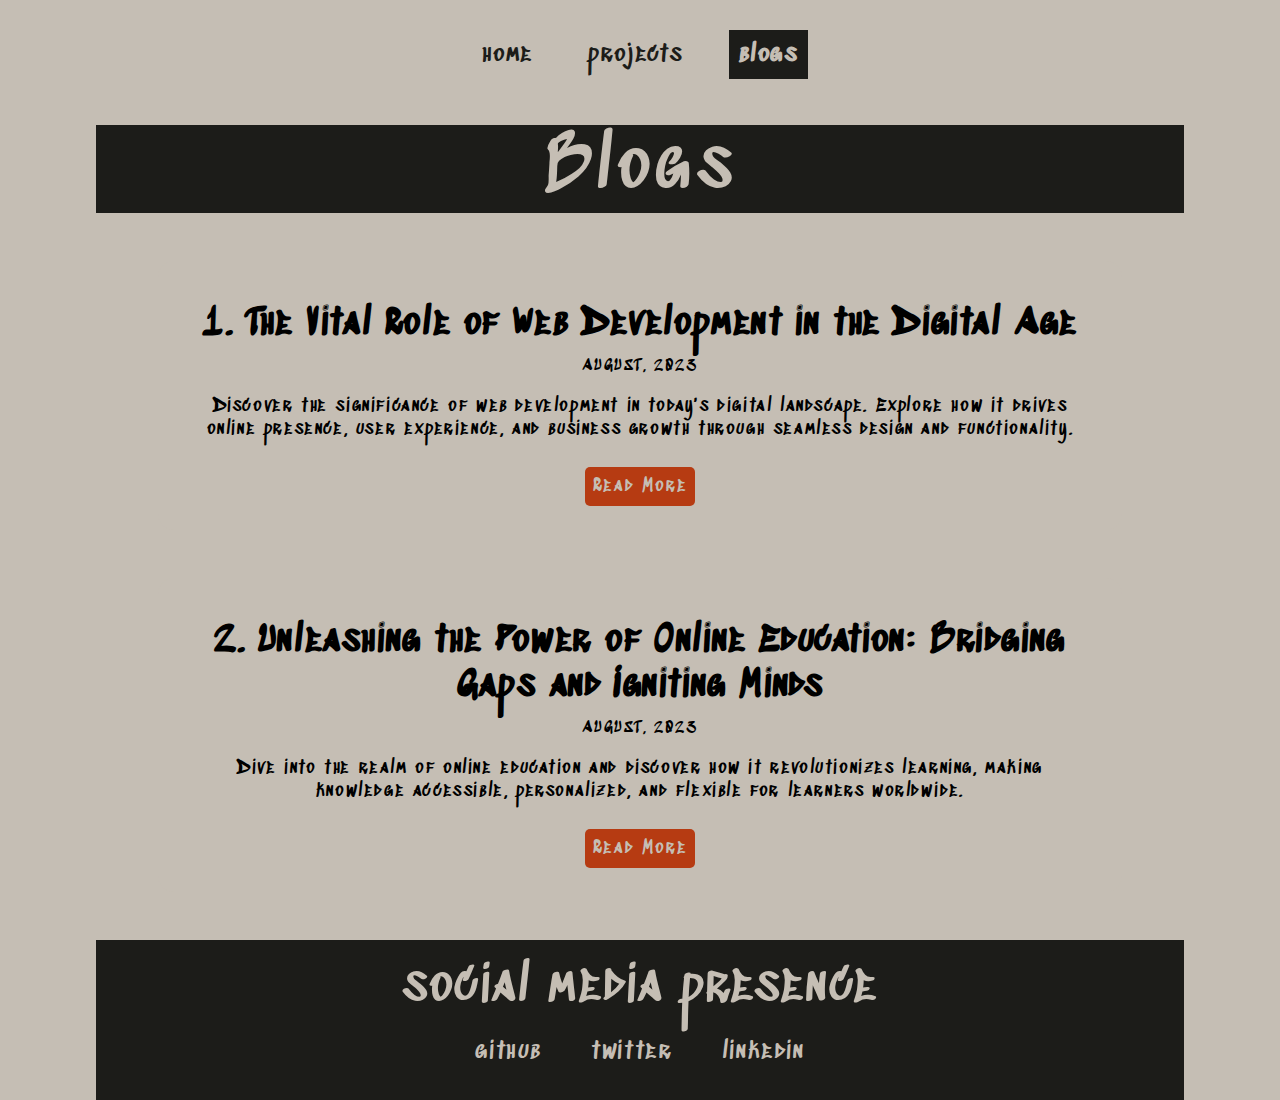
==== blogs.html @ 64159e1b "complete update" ====
<!DOCTYPE html>
<html lang="en">
<head>
    <meta charset="UTF-8">
    <meta name="viewport" content="width=device-width, initial-scale=1.0">
    <link rel="stylesheet" href="style.css"> 
    <title>gowtham-neog-portfolio</title>
</head>
<body>
    <!-- this is navigation code  -->
    <nav class="navigation">
        
        <ul class=" list-non-bullet nav-pills ">                   
            
        <li class="list-item-inline ">
                <a class="link " href="index.html">home</a>
            </li>
           
            
        <li class="list-item-inline">
                 <a class="link " href="projects.html">projects</a>
                </li>
                
            <li class="list-item-inline">
                <a class="link linkactive" href="blogs.html">blogs</a>
            </li>
        </ul>
    </nav>


    <header class="hero">
    <h1 class="hero-heading" >Blogs </h1>
    
    </header>


    <ul class="list-non-bullet">
        <li>
          <article class="showcase-list container flued-container">
            <h1> 1. The Vital Role of Web Development in the Digital Age</h1>
            <small>AUGUST, 2023</small>
            <p>
              Discover the significance of web development in today's digital 
              landscape. Explore how it drives online presence, user experience,
               and business growth through seamless design and functionality.
            </p>
  
            <a class="link primary-color" href="web-blog.html">Read More</a>
          </article>
        </li>
  
        <li>
          <article class="showcase-list container flued-container">
            <h1>2.  Unleashing the Power of Online Education: Bridging Gaps and Igniting Minds</h1>
            <small>AUGUST, 2023</small>
            <p>
              Dive into the realm of online education and discover how it revolutionizes learning,
               making knowledge accessible, personalized, and flexible for learners worldwide.
            </p>
  
            <a
              class="link primary-color"
              href="onledu.html"
              >Read More</a
            >
          </article>
        </li>
      </ul>



      <!-- footer -->

      <footer class="footer">
        <div id="footer-hedder"> social media presence</div>
        <ul class="list-non-bullet social-links">
           <li class="list-item-inline">
                <a class="link" href="https://github.com/Gowtham00007/Gowtham-personal-portfolio">github</a>
            </li>
            <li class="list-item-inline">
                <a class="link" href="https://twitter.com/Gowtham03071999?t=CnFNtrjwk3cBhGnWhlrLpw&s=08">twitter</a>
            </li>
            <li class="list-item-inline">
                <a class="link" href="www.linkedin.com/in/gowtham-s-a37914234">linkedin</a>
            </li>
        </ul>
            </footer>
</body>
</html>
---- style.css ----
@import url('https://fonts.googleapis.com/css2?family=Sedgwick+Ave+Display&display=swap');
:root{
   --primery-color:#C5BEB4;
   --secandary-color:#1C1C19;
   --third-color:#C37858;
}

body{
    background-color:var(--primery-color);
    font-family: 'Sedgwick Ave Display', cursive;
    font-size: large;
    letter-spacing: 0.1rem;
    margin: 0px auto;
    max-width: 85%;
    width: 100%;

}

hr {
    margin: 2rem 0rem;
}
/* spaces  */

.margin-md{
    margin: 2rem;
}
/* container */

.flued-container{
    padding: 0rem 1rem;
}

.container{
    max-width :900px;
    width: 100%;
    margin: auto;
}


/* links */
.link{
    box-sizing: border-box;
    text-decoration: none;
    padding: 0.6rem;
}

  .primary-color{
    text-decoration: none;
    background-color:#B63B12;
    color: #C5BEB4;
    font-weight: 100;
    font-size: 18px;
    padding: 0.5rem;
    border-radius: 5px;
    margin: 1.5rem;
  }
  
  .secondary-color{
    text-decoration: none;
    background-color: #014737;
    color: #C5BEB4;
    font-weight: 100;
    font-size: 18px;
    padding: 0.5rem;
    border-radius: 5px;
  }




/* BEM naming conventions for css */

/* listes  */
.list-non-bullet {
    list-style: none;
    padding-inline-start: 0px;
}
.list-item-inline{
    display: inline;
    padding-inline-start: 0px;
    padding: 0rem 0.3rem;
}

/* navigation  */


.navigation {
    background-color: var(--primery-color);
    padding: 1rem ;


}


.navigation .link {
    font-size: x-large;
    color: var(--secandary-color);
    margin: 0.5rem;
}
.navigation  .nav-pills{
    text-align: center;
    font-size: x-large;
    padding-inline-start: 0px;
  
}
.navigation .linkactive {
    font-weight: bold;
    background-color:var(--secandary-color);
    color:var(--primery-color);
}
/* hedder  */
.hero{
    padding: 0rem;
    padding-top: 1rem;
}
.hero .hero-img {
    max-width: 50%;
    max-width: 150px;
    margin: auto;
    display: block;
    padding: 1rem;  
    border-radius: 10rem;
    border: 5px solid var(--secandary-color);
}
.hero .hero-heading{
  margin-top: 0rem;
  margin-bottom: 0.5rem;
  font-size: 70px;
  letter-spacing: 5px;
  font-weight: 100;
  background-color:var(--secandary-color);
  color: #C5BEB4;
  line-height: auto;
  text-align: center;
}


.hero .hero-heading2{
  text-align:center ;
  padding-top: 1rem;
  color: var(--secandary-color);
  
}



/* section  */
.section{
    margin: 1rem 0;
    padding: 1rem;
    border-radius: 1rem;
     text-align: center; 
}

.section h1 ,p {
    text-align: center;
    
}
.section-two {
    border-radius: 1rem;
    background-color: var(--primery-color);
}
/* footer   */
.footer{
   
    text-align:center ;
    padding-top: 1rem;
    color: var(--primery-color);
    background-color: var(--secandary-color);
    padding: 1rem;
} 
.footer .link {
    font-size: x-large;
    padding: 1rem;
    color:var(--primery-color);
 }
 #footer-hedder {
    font-size: 50px;
} 
.footer ul{
    padding-inline-start: 0px;
}

/** projects **/
.showcase-list {
background-color: var(--primery-color);
    padding: 2rem;
    border-radius: 1rem;
    text-align: center;
    margin: 3rem auto;
  }

  .showcase-list2 {
    background-color:#C37858;
        padding: 2rem;
        border-radius: 1rem;
        text-align: center;
        margin: 3rem auto;
      }


  .showcase-list h1 {
    margin: 0.5rem;
  }
  
  .showcase-list p {
    padding-bottom: 1rem;
  }

/* bloges  */

.showcase-blog {
    padding-bottom: 6rem;
  }
  
  @media (max-width: 900px) {
    body {
      max-width: 95%;
      width: 100%;
    }
  
    .list-item-inline {
      display: inline;
      padding: 0rem;
    }
  
    .flued-container {
      width: auto;
    }
  
    .primery-link{
      display: block;
    }
  }

.spacol .h1 span ,.h2 ,span {
    color: darkgreen;
    
    
}
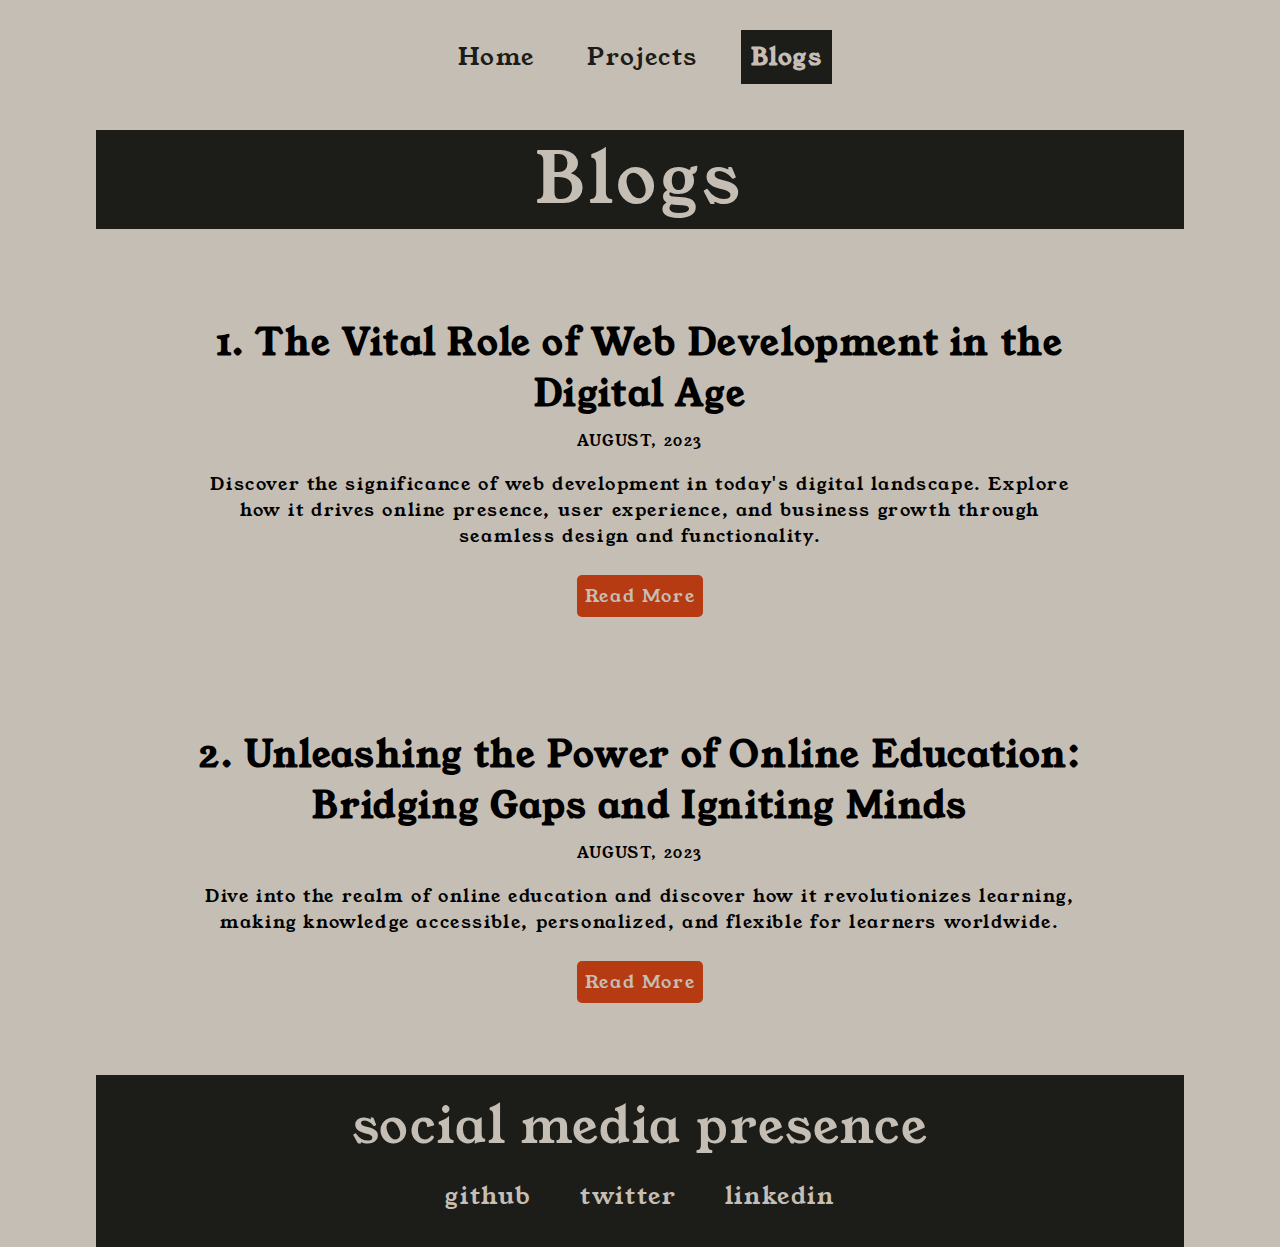
==== commit f1686baf: "update" ====
--- a/blogs.html
+++ b/blogs.html
@@ -4,7 +4,7 @@
     <meta charset="UTF-8">
     <meta name="viewport" content="width=device-width, initial-scale=1.0">
     <link rel="stylesheet" href="style.css"> 
-    <title>gowtham-neog-portfolio</title>
+    <title>gowtham-blogs-portfolio-page</title>
 </head>
 <body>
     <!-- this is navigation code  -->
@@ -13,16 +13,16 @@
         <ul class=" list-non-bullet nav-pills ">                   
             
         <li class="list-item-inline ">
-                <a class="link " href="index.html">home</a>
+                <a class="link " href="index.html">Home</a>
             </li>
            
             
         <li class="list-item-inline">
-                 <a class="link " href="projects.html">projects</a>
+                 <a class="link " href="projects.html">Projects</a>
                 </li>
                 
             <li class="list-item-inline">
-                <a class="link linkactive" href="blogs.html">blogs</a>
+                <a class="link linkactive" href="blogs.html">Blogs</a>
             </li>
         </ul>
     </nav>
@@ -75,13 +75,13 @@
         <div id="footer-hedder"> social media presence</div>
         <ul class="list-non-bullet social-links">
            <li class="list-item-inline">
-                <a class="link" href="https://github.com/Gowtham00007/Gowtham-personal-portfolio">github</a>
+                <a class="link" href="https://github.com/Gowtham00007">github</a>
             </li>
             <li class="list-item-inline">
-                <a class="link" href="https://twitter.com/Gowtham03071999?t=CnFNtrjwk3cBhGnWhlrLpw&s=08">twitter</a>
+                <a class="link" href="https://twitter.com/Gowtham03071999">twitter</a>
             </li>
             <li class="list-item-inline">
-                <a class="link" href="www.linkedin.com/in/gowtham-s-a37914234">linkedin</a>
+                <a class="link" href="https://www.linkedin.com/in/gowtham-s-a37914234">linkedin</a>
             </li>
         </ul>
             </footer>
--- a/style.css
+++ b/style.css
@@ -1,4 +1,5 @@
-@import url('https://fonts.googleapis.com/css2?family=Sedgwick+Ave+Display&display=swap');
+/* @import url('https://fonts.googleapis.com/css2?family=Sedgwick+Ave+Display&display=swap'); */
+@import url('https://fonts.googleapis.com/css2?family=Young+Serif&display=swap');
 :root{
    --primery-color:#C5BEB4;
    --secandary-color:#1C1C19;
@@ -7,7 +8,8 @@
 
 body{
     background-color:var(--primery-color);
-    font-family: 'Sedgwick Ave Display', cursive;
+    /* font-family: 'Sedgwick Ave Display', cursive; */
+    font-family: 'Young Serif', serif;
     font-size: large;
     letter-spacing: 0.1rem;
     margin: 0px auto;
